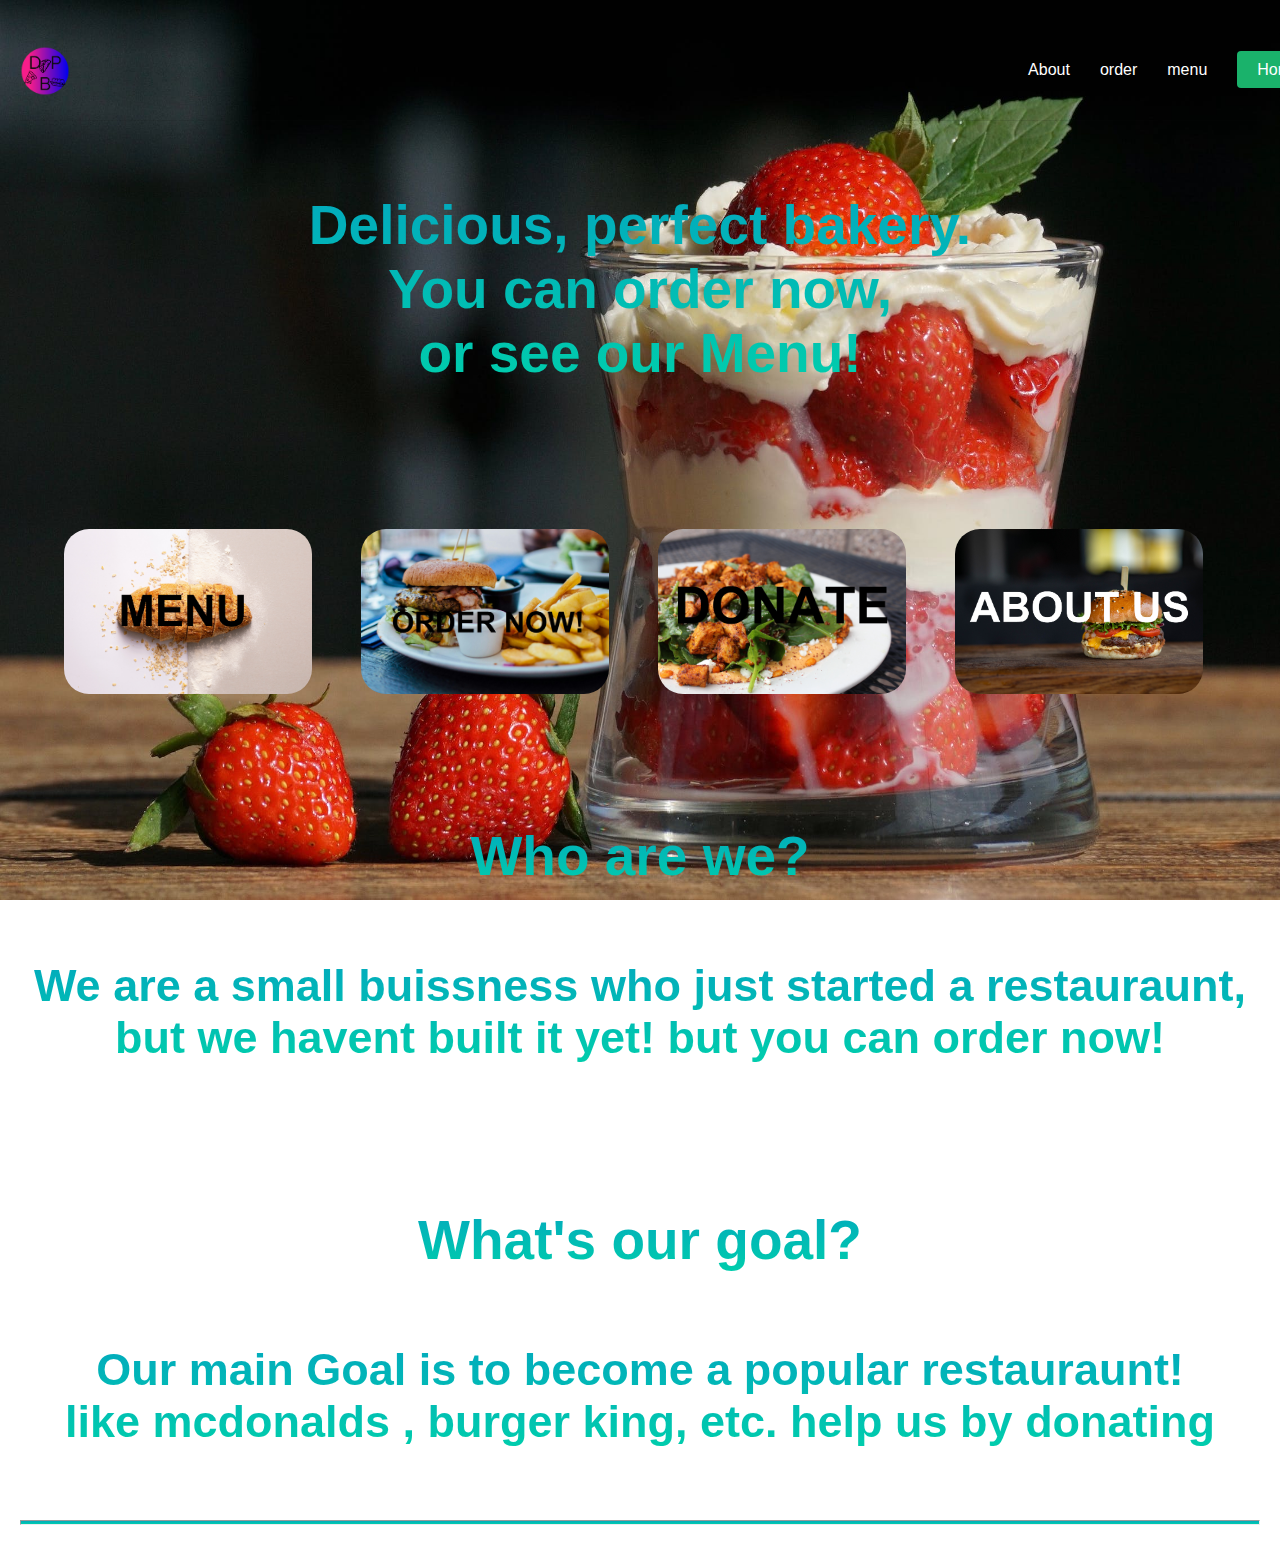
==== index.html @ 86460647 "Add files via upload" ====
<!DOCTYPE html>
<html lang="en">

<head>
  <meta charset="UTF-8" />
  <meta name="viewport" content="width=device-width, initial-scale=1.0" />
  <link rel="stylesheet" href="style.css" />
  <link rel="icon" type="image/x-icon" href="images/logo.png">
  <title>Home | DPB</title>
</head>

<body>
  <!---------------------------------------------------->
  <header>
    <div class="inner">
        <div class="logo">
            <div>
                                <img src="images/logo.png" class="img">
            </div>
        </div>

        <nav>
          <li><span><a href="About.html">About</a></span></li>
          <li><span><a href="order.html">order</a></span></li>
          <li><span><a href="menu.html">menu</a></span></li>
          <li><span><a href="index.html" class="button">Home</a></span></li>
        </nav>
    </div>
</header>

<!---------------------------------------------------->

  <br><Br><br><br>
    <center>
<h1>Delicious, perfect bakery.<br>
You can order now,<br>
 or see our Menu!</h1>
</center>

<br><Br><br><br><br><Br><br><br>

 &nbsp; &nbsp; &nbsp; &nbsp; &nbsp;

 <a href="menu.html">
   <img src="images/2.jpg">
</a>

 &nbsp; &nbsp; &nbsp; &nbsp; &nbsp;
 <a href="order.html">
    <img src="images/3.jpg"></img>
</a>
 &nbsp; &nbsp; &nbsp; &nbsp; &nbsp;
 <a href="https://www.buymeacoffee.com/delicious.perfect.bakery" target="_blank">
    <img src= " images/4.jpg "></img>
</a>
 &nbsp; &nbsp; &nbsp; &nbsp; &nbsp;
<a href="About.html">
    <img src="images/5.jpg"></img>
</a>
    <br><Br><br><br><br><Br><br><br>

    <center>  <h1>Who are we?</h1>
<br><Br><br><br>
      <h2>We are a small buissness who just started a restauraunt,<br>
        but we havent built it yet! but you can order now!</h2>

      <br><Br><br><br><br><Br><br><br>
        <h1>What's our goal?</h1>
<br><Br><br><br>
          <h2>Our main Goal is to become a popular restauraunt!<br>
            like mcdonalds , burger king, etc. help us by donating</h2>
</center>
            <br><Br><br><br>

           <hr>


  <script src="script.js"></script>
</body>

</html>
---- style.css ----
body {
  margin: 20px;
  background-image: url('images/1.jpeg');
  background-size: 100% 100%;
  background-attachment: fixed;
  background-repeat: no-repeat;
  font-family: sans-serif;
}
head{
  color: white ;
  font-family: sans-serif ;
}
img{
   width: 20%;
   border-radius: 25px;
   transition: 0.5s;
}
img:hover{
  transform: scale(1.5);
  cursor: pointer;
}
*{
    margin: 0;
    padding: 0;
    list-style: none;
    text-decoration: none;
}

header{
    width: 100%;
    height: 100px;
    border-bottom: solid 1px rgba(16, 16, 16, 0.1);
    font-family: sans-serif;
}

header .inner{
    width: 1300px; /* This is the inner width of the content inside of your header (80%, etc) */
    height: 100%;
    display: block;
    margin: 0 auto;
}

header .logo{
    display: table;
    height: 100%;
    float: left;
}

header .logo div{
    height: 100px;
    display: table-cell;
    vertical-align: middle;
}

header .logo img{
    height: 50px;
    margin-top: 5px;
}

header nav{
    float: right;
    height: 100px;
}

header nav li{
    display: table;
    height: 100%;
    float: left;
    margin-right: 30px;
}

header nav li:last-of-type{
    margin-right: 0;
}

header nav span {
    display: table-cell;
    vertical-align: middle;
}

header nav a{
    color: white;
}

header nav .button{
    background-color: #1ab26b; /* This HEX is the color of the button */
    color: #FFF;
    padding: 10px 20px;
    border-radius: 4px;
}

header nav .button:hover{
    filter: brightness(1.05);
}
h1 {
  background: -webkit-linear-gradient(#02AABD ,#00CDAC);
  -webkit-background-clip: text;
  -webkit-text-fill-color: transparent;
  font-size: 55px;
}
h2 {
  background: -webkit-linear-gradient(#02AABD , #00CDAC);
  -webkit-background-clip: text;
  -webkit-text-fill-color: transparent;
  font-size: 45px;
}
hr {
  height: 3px;
  background: -webkit-linear-gradient(#02AABD , #00CDAC);
}
.btn{
  border-radius: 7px;
  background: -webkit-linear-gradient(#02AABD , #00CDAC);
  transition: 0.5s;
  border: none;
  cursor: pointer;
  box-shadow: 15px 15px 15px black;
  font-size: 55px;
}
.btn:hover{
  background: -webkit-linear-gradient(#00CDAC , #02AABD);
  transform: scale(1.5);
  cursor: pointer;
}
h3{
  background: -webkit-linear-gradient(#02AABD , #00CDAC);
  -webkit-background-clip: text;
  -webkit-text-fill-color: transparent;
  font-size: 40px;
}
.img{
  width: 100%;
}
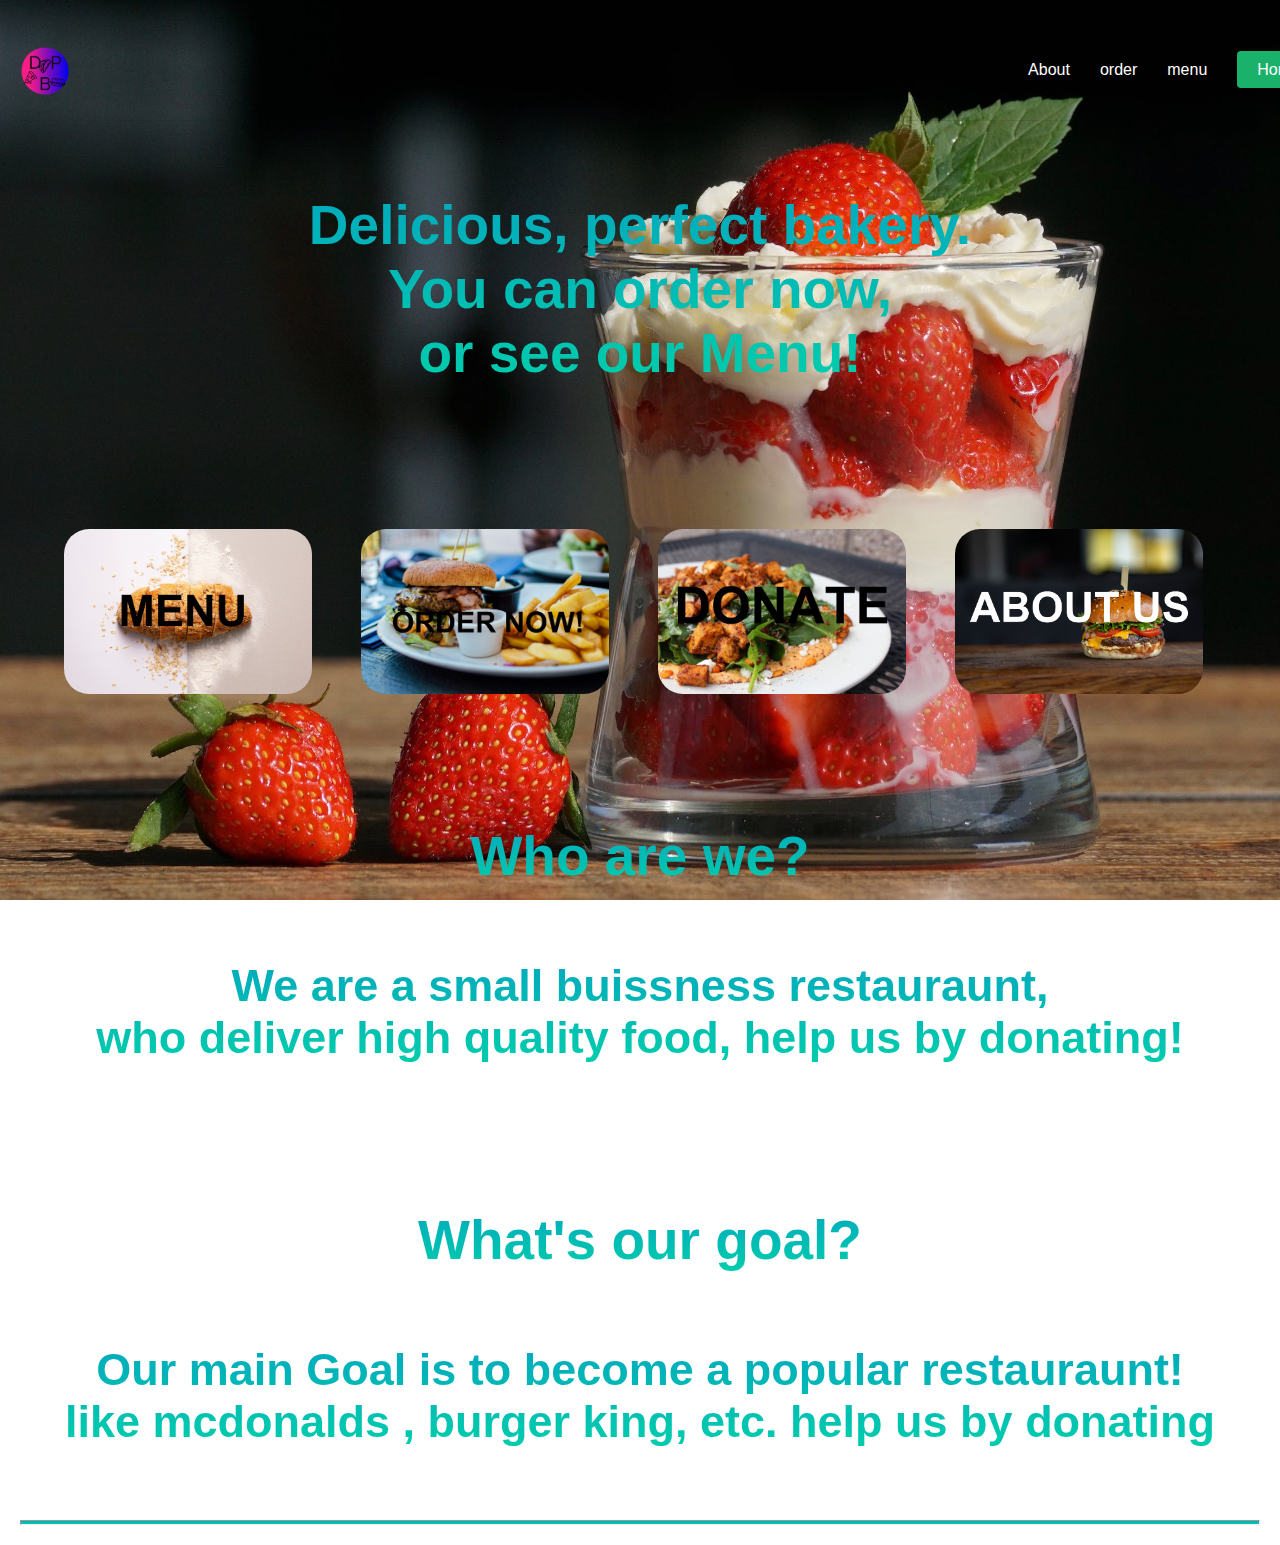
==== commit 4bcb8a44: "Update index.html" ====
--- a/index.html
+++ b/index.html
@@ -61,8 +61,8 @@
 
     <center>  <h1>Who are we?</h1>
 <br><Br><br><br>
-      <h2>We are a small buissness who just started a restauraunt,<br>
-        but we havent built it yet! but you can order now!</h2>
+      <h2>We are a small buissness restauraunt,<br>
+        who deliver high quality food, help us by donating!</h2>
 
       <br><Br><br><br><br><Br><br><br>
         <h1>What's our goal?</h1>
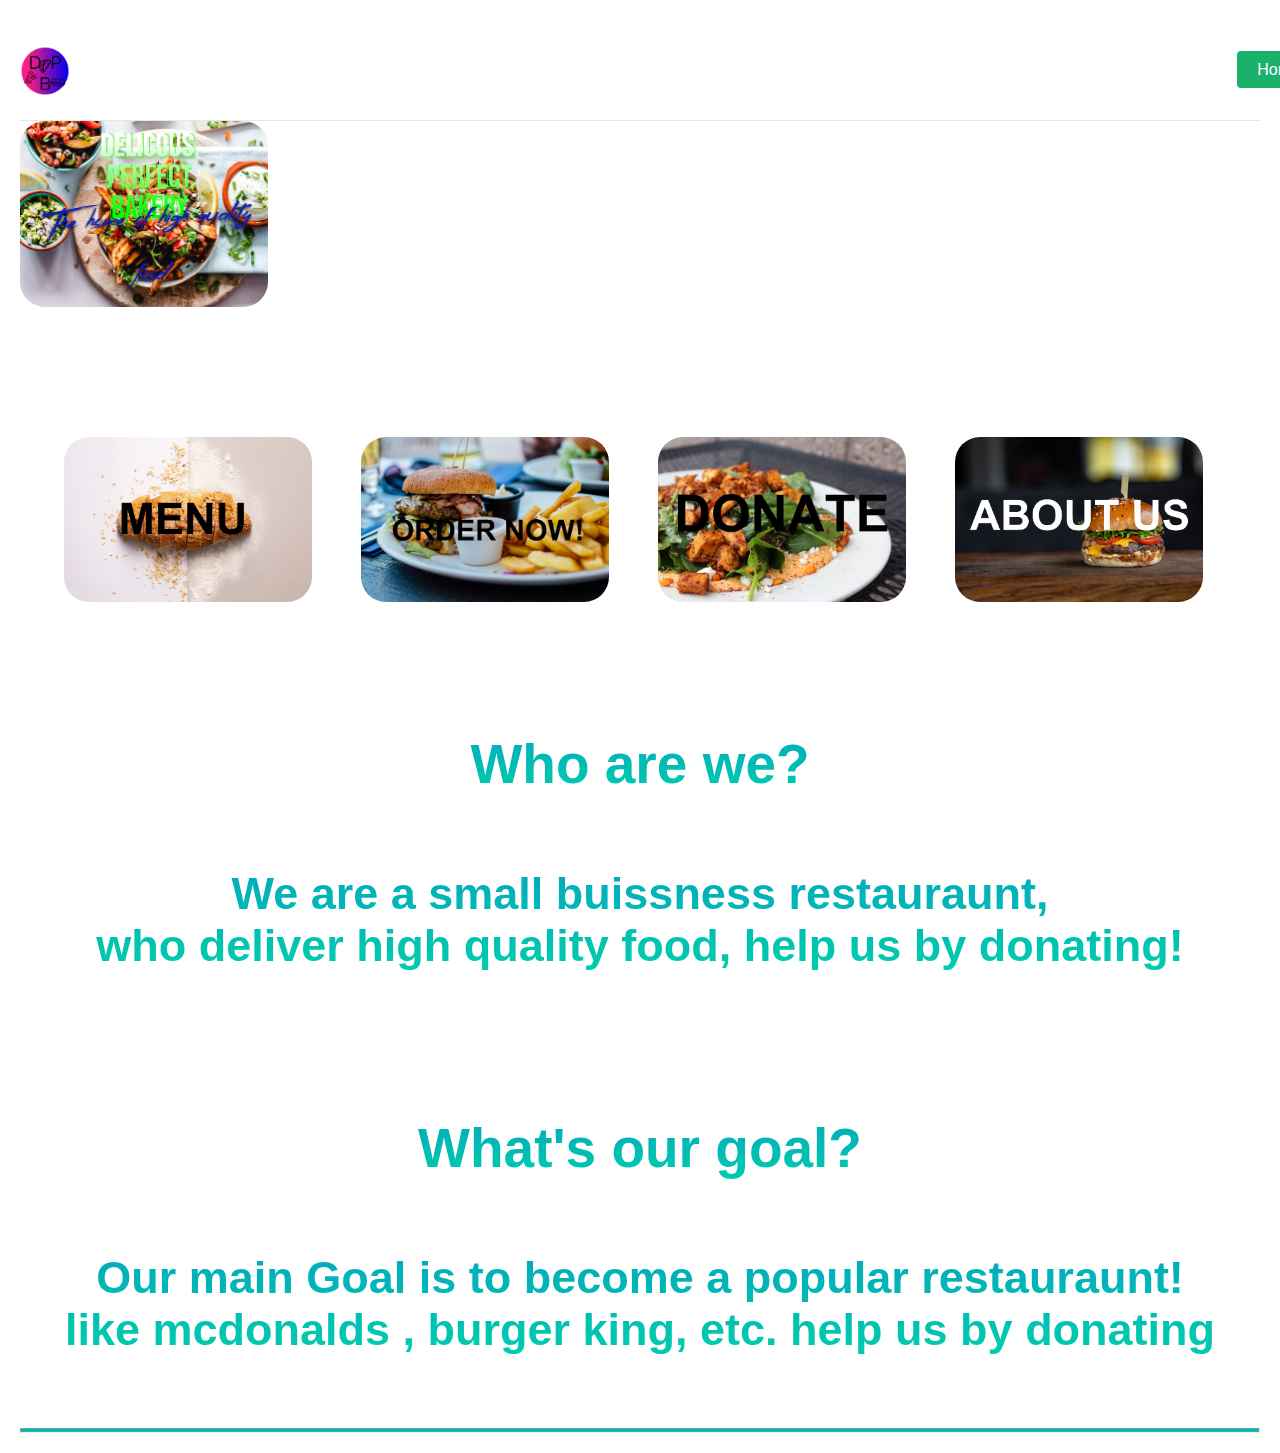
==== commit ef473d4c: "Update index.html" ====
--- a/index.html
+++ b/index.html
@@ -30,13 +30,7 @@
 
 <!---------------------------------------------------->
 
-  <br><Br><br><br>
-    <center>
-<h1>Delicious, perfect bakery.<br>
-You can order now,<br>
- or see our Menu!</h1>
-</center>
-
+<img src="images/pexels-photo-1640772.jpg" width=100% height="100%">
 <br><Br><br><br><br><Br><br><br>
 
  &nbsp; &nbsp; &nbsp; &nbsp; &nbsp;
--- a/style.css
+++ b/style.css
@@ -1,9 +1,6 @@
 body {
   margin: 20px;
-  background-image: url('images/1.jpeg');
-  background-size: 100% 100%;
-  background-attachment: fixed;
-  background-repeat: no-repeat;
+  background: white;
   font-family: sans-serif;
 }
 head{
@@ -31,6 +28,7 @@
     height: 100px;
     border-bottom: solid 1px rgba(16, 16, 16, 0.1);
     font-family: sans-serif;
+    background-image: url("https://images.pexels.com/photos/769289/pexels-photo-769289.jpeg?auto=compress&cs=tinysrgb&w=1260&h=750&dpr=1");
 }
 
 header .inner{
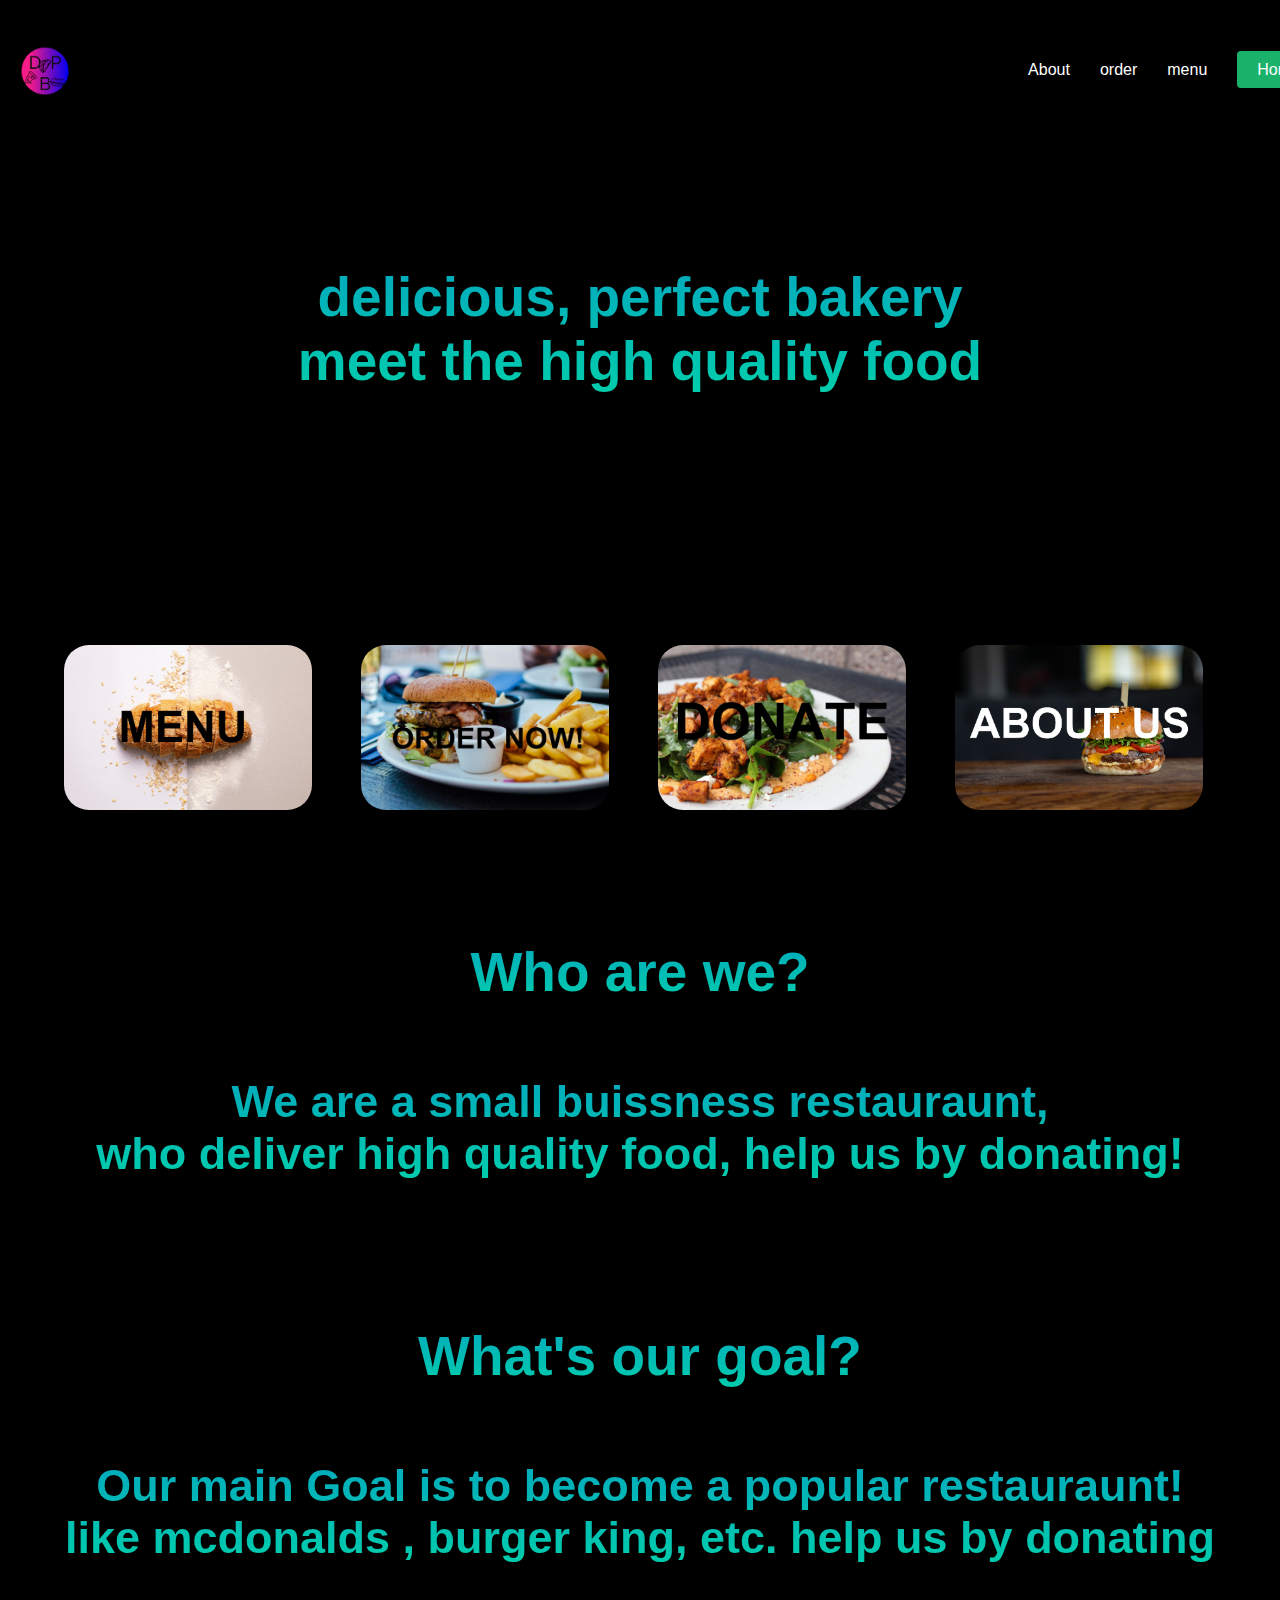
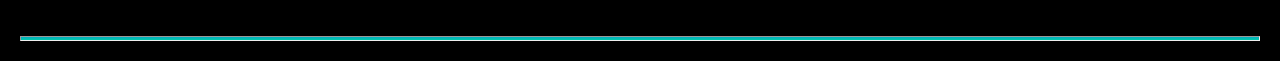
==== commit 103f43df: "update 3 files" ====
--- a/index.html
+++ b/index.html
@@ -10,6 +10,7 @@
 </head>
 
 <body>
+  <div class="bg2">
   <!---------------------------------------------------->
   <header>
     <div class="inner">
@@ -29,10 +30,16 @@
 </header>
 
 <!---------------------------------------------------->
+<br><Br><br><br><br><Br><br><br>
+  <center><h1>delicious, perfect bakery<br>
+              meet the high quality food</h1>
+              <br><Br><br><br><br><Br><br><br><br><Br><br><br><br>
+  
+  </center>
 
-<img src="images/pexels-photo-1640772.jpg" width=100% height="100%">
-<br><Br><br><br><br><Br><br><br>
+</div>
 
+<br>
  &nbsp; &nbsp; &nbsp; &nbsp; &nbsp;
 
  <a href="menu.html">
--- a/style.css
+++ b/style.css
@@ -1,6 +1,6 @@
 body {
   margin: 20px;
-  background: white;
+  background: rgb(0, 0, 0);
   font-family: sans-serif;
 }
 head{
@@ -28,7 +28,6 @@
     height: 100px;
     border-bottom: solid 1px rgba(16, 16, 16, 0.1);
     font-family: sans-serif;
-    background-image: url("https://images.pexels.com/photos/769289/pexels-photo-769289.jpeg?auto=compress&cs=tinysrgb&w=1260&h=750&dpr=1");
 }
 
 header .inner{
@@ -129,3 +128,9 @@
 .img{
   width: 100%;
 }
+.bg2{
+  background: url(https://images.pexels.com/photos/958545/pexels-photo-958545.jpeg?auto=compress&cs=tinysrgb&w=1260&h=750&dpr=1);
+  background-size: cover;
+  background-repeat: no-repeat;
+}
+
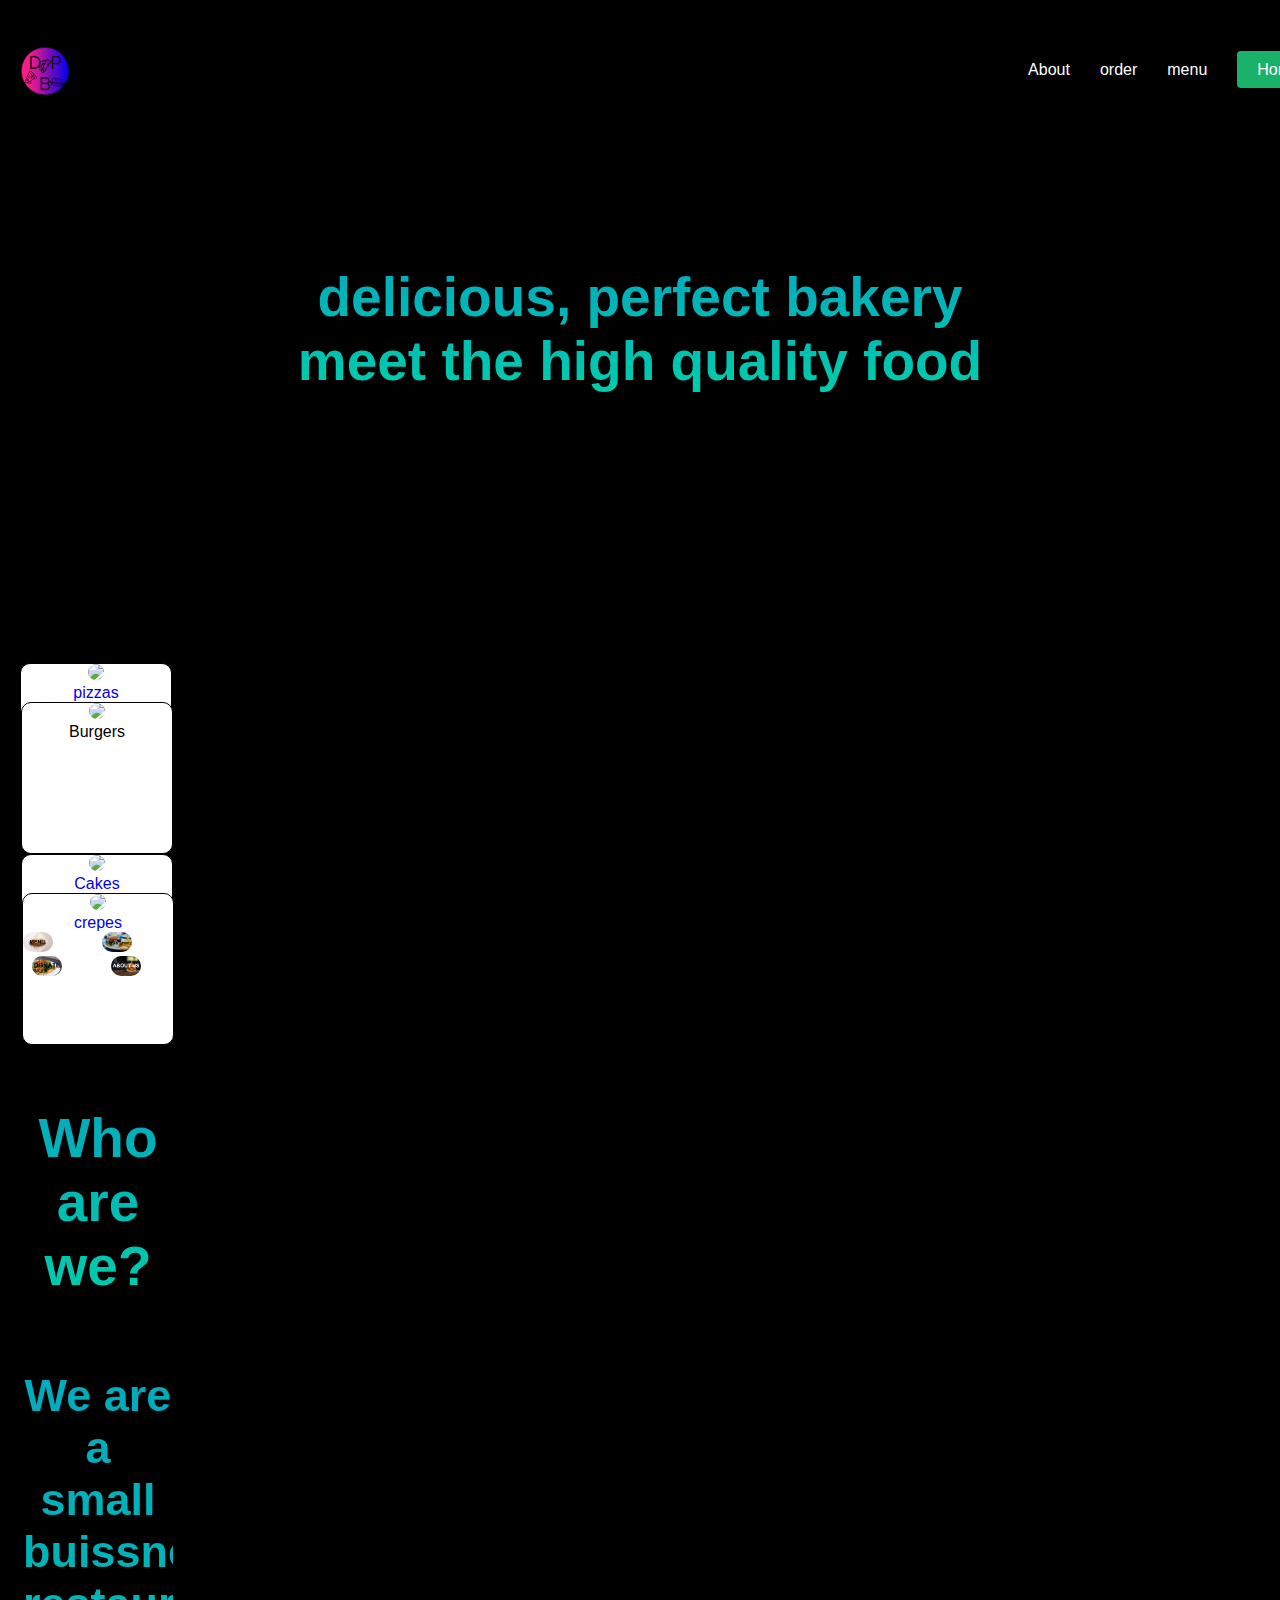
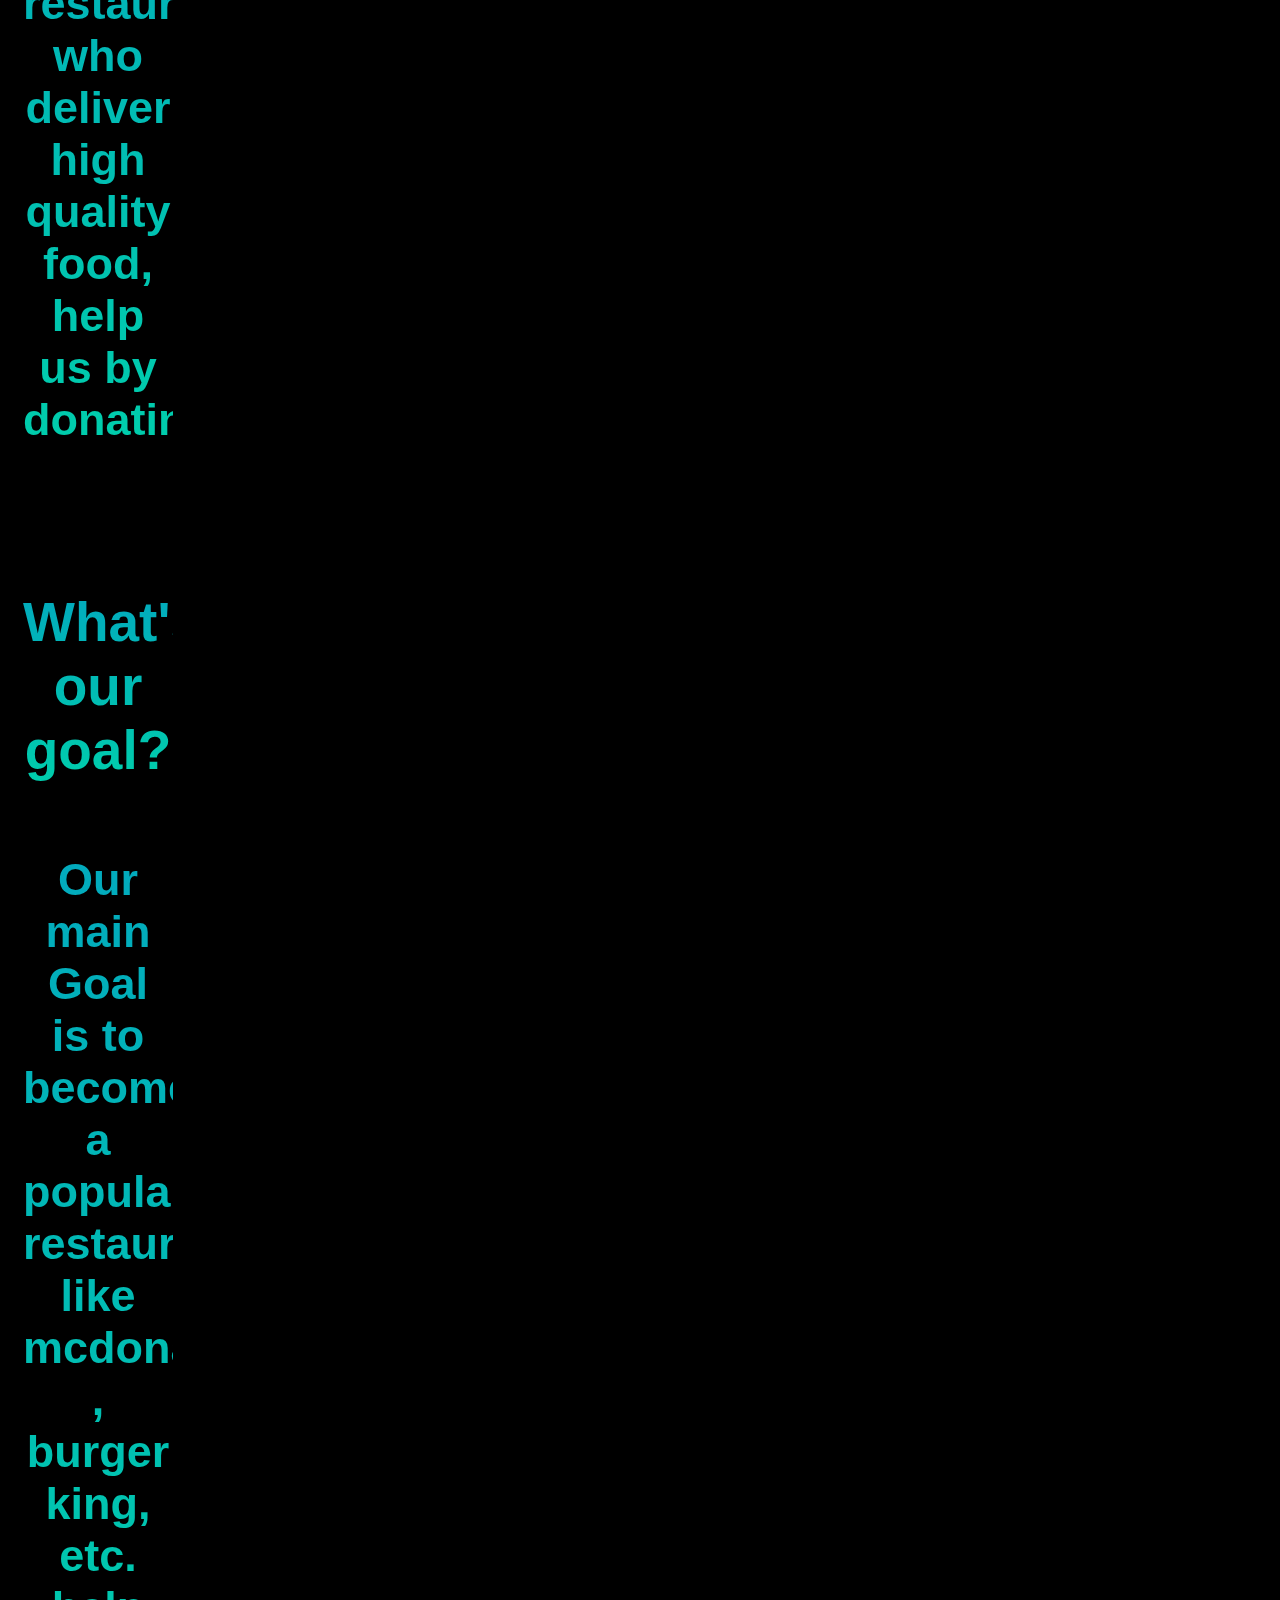
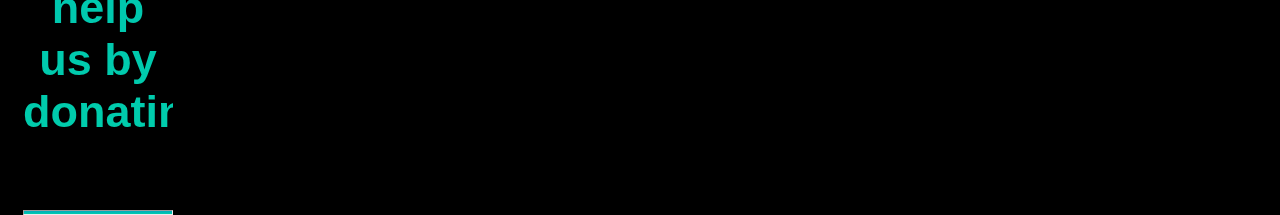
==== commit 21eb50b4: "updat ui" ====
--- a/index.html
+++ b/index.html
@@ -41,7 +41,28 @@
 
 <br>
  &nbsp; &nbsp; &nbsp; &nbsp; &nbsp;
+ <a href="pizzas.html">
+   <div class="box">   <center> <img src="logos/pizza.png"><br>
 
+   pizzas
+   </center>
+  <a href="burgers.html">
+   <div class="box">   <center> <img src="logos/burger.png"><br>
+
+   Burgers
+   </center>
+    </div>
+     <a href="Cakes.html">
+   <div class="box">   <center> <img src="logos/cake.png"><br>
+
+   Cakes
+   </center>
+    <a href="crepes.html">
+   <div class="box">   <center> <img src="logos/crepe.png"><br>
+
+   crepes
+   </center>
+</a>
  <a href="menu.html">
    <img src="images/2.jpg">
 </a>
--- a/style.css
+++ b/style.css
@@ -133,4 +133,16 @@
   background-size: cover;
   background-repeat: no-repeat;
 }
-
+.box{
+  width: 150px;
+  height: 150px;
+  border: 1px solid black;
+  border-radius: 10px;
+  background: white;
+  transition: 0.5s;
+  box-shadow: 15px 15px 15px black;
+  color: black;
+}
+.box:hover{
+	transform: scale(1.3);
+}
